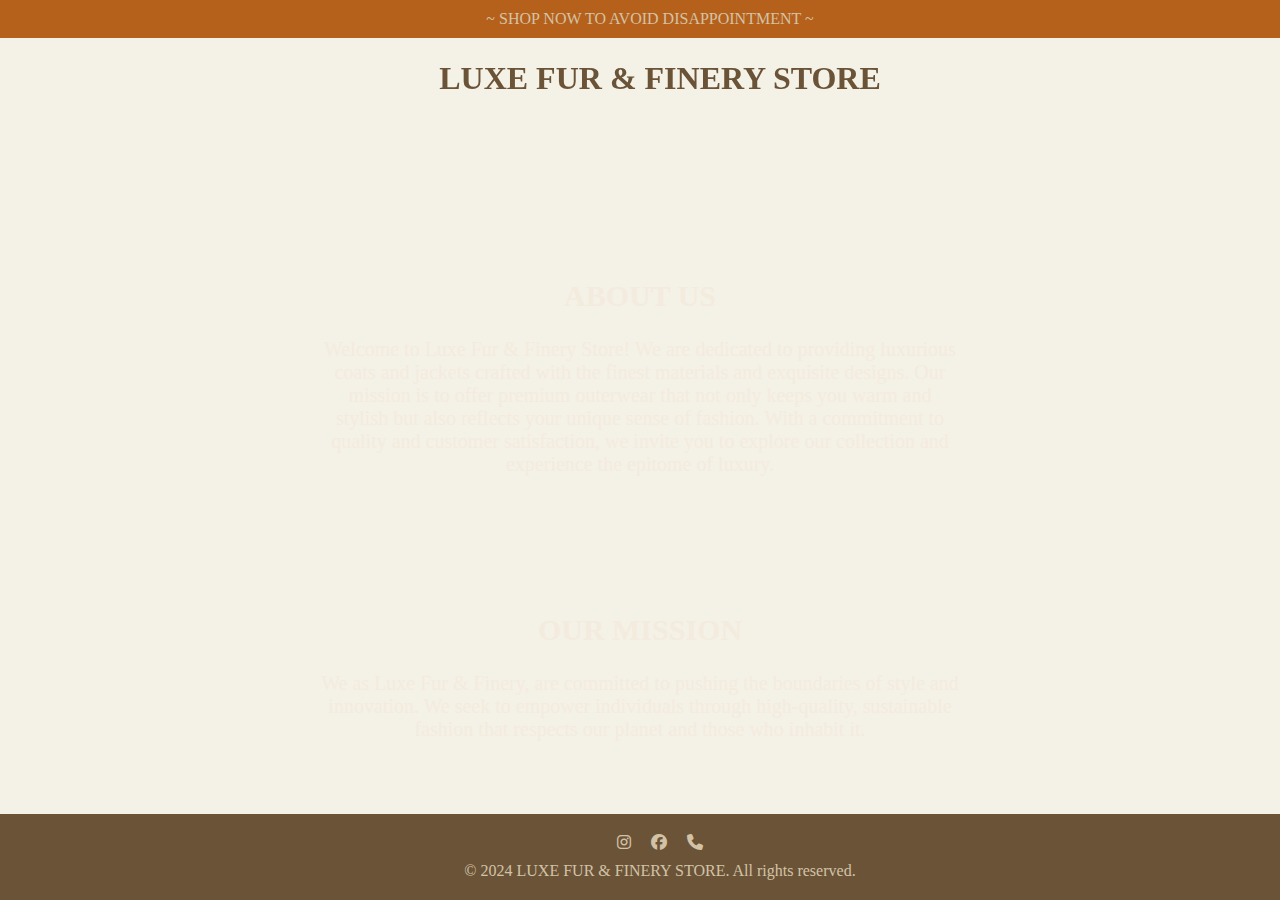
==== html/about.html @ 058064c0 "test" ====
<!DOCTYPE html>
<html lang="en">
<head>
    <meta charset="UTF-8">
    <meta name="viewport" content="width=device-width, initial-scale=1.0">
    <link rel="stylesheet" href="../css/styles.css">
    <link rel="stylesheet" href="https://cdnjs.cloudflare.com/ajax/libs/font-awesome/6.5.2/css/all.min.css">
    <link href="https://fonts.googleapis.com/css2?family=Playfair+Display:ital,wght@0,400..900;1,400..900&display=swap" rel="stylesheet">
    <title>Luxurious Coat & Jacket Online Store</title>
</head>
<body>
    <div class="banner">
        <a href="../html/product.html" class="banner-msg">~ SHOP NOW TO AVOID DISAPPOINTMENT ~</a>
        <!-- <span class="close-msg">&times;</span> -->
    </div>
    <header>
        <nav class="navbar" id="navbar">
            <h1>LUXE FUR & FINERY STORE</h1>
            <ul class="nav-links">
                <li><a href="../index.html">HOME</a></li>
                <li><a href="./about.html">ABOUT</a></li>
                <li><a href="./product.html">PRODUCT</a></li>
                <li><a href="./admin.html">ADMIN</a></li>
                <li><a href="./checkout.html">CART</a></li>
                <li><a href="./contact.html">CONTACT</a></li>
            </ul>
        </nav>
    </header>

    <div class="content">
        <br>
        <br>
        <br>
        <br>
        <br>
        <h2>ABOUT US</h2>
        <p>Welcome to Luxe Fur & Finery Store! We are dedicated to providing luxurious coats and jackets crafted with the finest materials and exquisite designs. Our mission is to offer premium outerwear that not only keeps you warm and stylish but also reflects your unique sense of fashion. With a commitment to quality and customer satisfaction, we invite you to explore our collection and experience the epitome of luxury.</p>
        <br>
        <br>
        <br>
        <br>
        <h2>OUR MISSION</h2>
        <p>We as Luxe Fur & Finery, are committed to pushing the boundaries of style and innovation. We seek to empower individuals through high-quality, sustainable fashion that respects our planet and those who inhabit it.</p>
    </div>
    
    <div class="vid">
        <video autoplay muted loop id="myvid">
            <!-- <source src="../videos/petal_20240610_155824.mp4" type="video/mp4"> -->
        </video>
    </div>


    <footer class="footer-container" id="footer">
        <div class="sm-icons">
            <a href=""><i class="fa-brands fa-instagram"></i></a>
            <a href=""><i class="fa-brands fa-facebook"></i></a>
            <a href=""><i class="fa-solid fa-phone"></i></a>
        </div>
        
        <div class="footer-bottom"> 
            <p>&copy; 2024 LUXE FUR & FINERY STORE. All rights reserved.</p>
        </div>

    </footer>
    <script src="../script/code.js"></script>
</body>
</html>
---- css/styles.css ----
#store {
    /* width: 80%; */
    margin: 0 auto;
    text-align: center;
    padding: 30px;
}

/* #coats {
    display: flex;
    justify-content: space-evenly;
} */

.coat {
    border: 1px solid black;
    padding: 50px;
    width: 30%;
    display: inline-block;
    margin: 20px;
}

/* .beige {
    background-color: beige;
} */

/* .brown {
    background-color: brown;
} */

body {
    /* font-family: Arial, sans-serif; */
    margin: 0;
    padding: 0;
    background-color: #f4f1e6;
    color: #444;
}

header {
    /* background-color: #d2c3a7; */
    padding: 20px;
    text-align: center;
    color: #6b5338;
}

.banner{
    background-color: #b6611b;
    display: flex;
    justify-content: center;
    padding: 10px;
    text-align: center;
    position: fixed;
    top: 0;
    left: 0;
    width: 100%;
    z-index: 1000;
    animation: slideIn 0.5s ease-in-out;
}

.banner a {
    text-decoration: none;
    color: #d2c3a7;
}

.close-msg {
    float: right;
    font-size: 20px;
    cursor: pointer;
}

@keyframes slideIn {
    from {
        transform: translateY(-100%);
    }
    to {
        transform: translateY(0);
    }
}

nav ul {
    list-style-type: none;
    padding: 0;
    margin: 0;
}

nav ul li {
    display: inline-block;
    margin-right: 20px;
    opacity: 0;
    /* animation: fadeIn 1s forwards;
    animation-delay: calc(var(--animation-order) * 0.2s); */
}

main {
    padding: 20px;
}

.coat h2 {
    color: #333;
}

.coat p {
    color: #666;
}

#navbar {
    padding: 20px;
    padding-top: 39px;
}

.navbar {
    background-color: rgba(0, 0, 0, 0);;
    transition: background-color 0.3s ease-in-out;
    padding: 30px 20px;
    display: flex;
    flex-direction: column;
    align-items: center;
    animation: fadeIn 1s ease-in-out;
    position: fixed;
    top: 0;
    left: 0;
    width: 100%;
    z-index: 899;
}

.navbar.scrolled {
    background-color: #d2c3a7; 
  }

/* .navbar > h1 ul {
    position: sticky;
    top: 0;
} */

.nav-links {
    list-style-type: none;
    margin: 0;
    padding: 0;
    display: flex;
    align-items: center;
}

.nav-links li {
    margin-right: 20px;
    opacity: 0;
    animation: fadeIn 1s forwards;
    animation-delay: calc(var(--animation-order) * 0.2s);
}

.nav-links li:last-child {
    margin-right: 0;
}

@keyframes fadeIn {
    from {
        opacity: 0;
        transform: translateY(-20px);
    }
    to {
        opacity: 1;
        transform: translateY(0);
    }
}

/* .imgslide {
    background-image: url("/imgs/three-multicultural-women-street.jpg");
    background-color: #cccccc;
    height: 500px;
    background-position: center;
    background-repeat: no-repeat;
    background-size: cover;
    position: relative;
  }
  
  .imgtext {
    text-align: center;
    position: absolute;
    top: 50%;
    left: 50%;
    transform: translate(-50%, -50%);
    color: white;
  } */

  .footer-container {
    background-color: #6b5338;
    color: #d2c3a7;
    padding: 20px;
    width: 100%;
    position: fixed;
    bottom: 0;
    /* transition: transform 0.3s ease-in-out;  */
}

/* .footer-container.sticky {
    transform: translateY(0);
} */

.sm-icons {
    display: flex;
    justify-content: center;
}

.sm-icons a {
    margin: 0 10px;
    color: #d2c3a7;
    text-decoration: none;
    padding-bottom: 10px;
}

.footer-bottom {
    text-align: center;
}

.footer-bottom p {
    margin: 0;
}

.carousel {
    position: relative;
    height: 580px; 
    overflow: hidden;
    width: 100%;
}

.carousel-inner {
    display: flex;
    transition: transform 0.5s ease-in-out;
}

.carousel img {
    width: 100%;
    height: auto;
}

.img1 {
    /* position: relative; */
    width: 100%;
    height: 100px; 
    background-size: cover;
    margin-bottom: 20px;
    background: url('../imgs/elegant-woman-brown-coat-spring-city.jpg')
}

.img2 {
    /* position: relative; */
    width: 100%;
    height: 100px; 
    background-size: cover;
    margin-bottom: 20px;
    background: url('../imgs/handsome-african-american-man-being-serious-with-copy-space.jpg')
}

.img3 {
    /* position: relative; */
    width: 100%;
    height: 100px; 
    background-size: cover;
    margin-bottom: 20px;
    background: url('../imgs/medium-shot-friends-posing-night-with-flash.jpg')
}

.img4 {
    /* position: relative; */
    width: 100%;
    height: 100px; 
    background-size: cover;
    margin-bottom: 20px;
    background: url('../imgs/elegant-woman-brown-coat-spring-city.jpg')
}

.navbar.scrolled {
    background-color: #d2c3a7; 
  }

.nav-links {
    list-style-type: none;
    margin: 0;
    padding: 0;
    display: flex;
    align-items: center;
}

.nav-links li {
    margin-right: 20px;
    opacity: 0;
    animation: fadeIn 1s forwards;
    animation-delay: calc(var(--animation-order) * 0.2s);
}

.nav-links a {
    color: rgb(250, 243, 234);
    text-decoration: none;
    position: relative;
    transition: border-bottom 0.8s ease;
}

.nav-links a:hover::after {
    content: '';
    display: block;
    width: 100%;
    height: 2px;
    background-color: rgb(250, 243, 234);
    position: absolute;
    bottom: -3px; 
    left: 0;
}

.nav-links li:last-child {
    margin-right: 0;
}

@keyframes fadeIn {
    from {
        opacity: 0;
        transform: translateY(-20px);
    }
    to {
        opacity: 1;
        transform: translateY(0);
    }
}

#myVideo {
    position: fixed;
    right: 0;
    bottom: 0;
    min-width: 100%; 
    min-height: 100%;
  }

  .content {
    position: absolute;
    top: 50%;
    left: 50%;
    transform: translate(-50%, -50%);
    text-align: center;
    z-index: 1; 
    color: rgb(244, 235, 223);
    font-size: 20px;
}

.vid {
    position: relative;
}

video {
    width: 100%;
    height: auto;
}
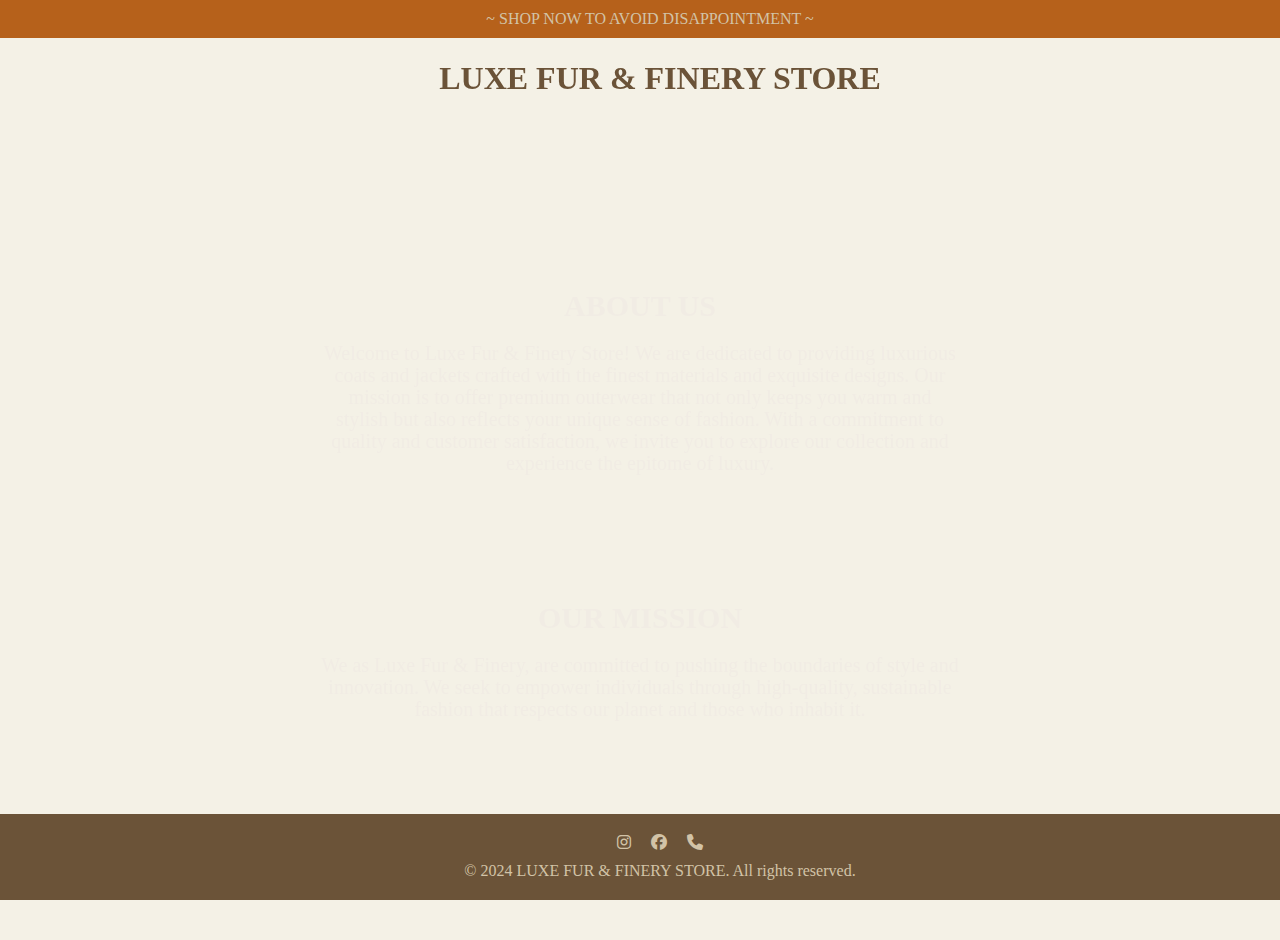
==== commit 0cbd25cd: "added background" ====
--- a/html/about.html
+++ b/html/about.html
@@ -8,7 +8,8 @@
     <link href="https://fonts.googleapis.com/css2?family=Playfair+Display:ital,wght@0,400..900;1,400..900&display=swap" rel="stylesheet">
     <title>Luxurious Coat & Jacket Online Store</title>
 </head>
-<body>
+<body class="bdy">
+    <div class="background-container"></div>
     <div class="banner">
         <a href="../html/product.html" class="banner-msg">~ SHOP NOW TO AVOID DISAPPOINTMENT ~</a>
         <!-- <span class="close-msg">&times;</span> -->
@@ -43,11 +44,11 @@
         <p>We as Luxe Fur & Finery, are committed to pushing the boundaries of style and innovation. We seek to empower individuals through high-quality, sustainable fashion that respects our planet and those who inhabit it.</p>
     </div>
     
-    <div class="vid">
+    <!-- <div class="vid">
         <video autoplay muted loop id="myvid">
-            <!-- <source src="../videos/petal_20240610_155824.mp4" type="video/mp4"> -->
+            <source src="https://tyra-parring.github.io/host-/image/6255534-uhd_4096_2160_25fps-ezgif.com-optimize.gif">
         </video>
-    </div>
+    </div> -->
 
 
     <footer class="footer-container" id="footer">
--- a/css/styles.css
+++ b/css/styles.css
@@ -333,8 +333,11 @@
     transform: translate(-50%, -50%);
     text-align: center;
     z-index: 1; 
-    color: rgb(244, 235, 223);
+    color: rgb(241, 236, 228);
     font-size: 20px;
+    padding-bottom: 200px;
+    padding-top: 200px;
+    line-height: 22px;
 }
 
 .vid {
@@ -345,3 +348,13 @@
     width: 100%;
     height: auto;
 }
+
+.bdy {
+    margin: 0;
+    padding: 0;
+    background-image: url('https://tyra-parring.github.io/host-/image/6255534-uhd_4096_2160_25fps-ezgif.com-optimize.gif');
+    background-size: cover;
+    background-repeat: no-repeat;
+    background-attachment: fixed;
+    height: 100vh;
+}
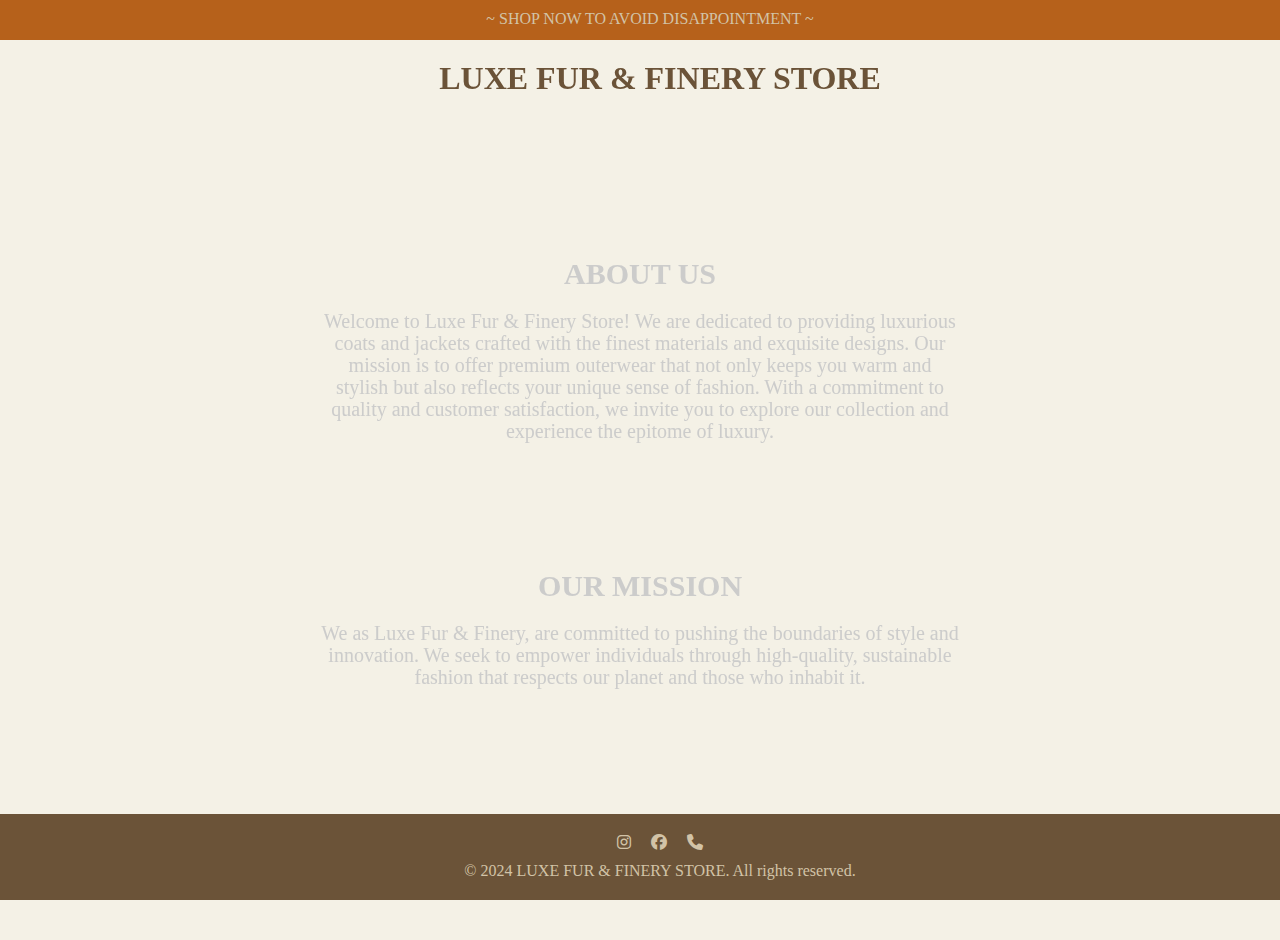
==== commit 1f2ea315: "added  overlay & changed text color" ====
--- a/html/about.html
+++ b/html/about.html
@@ -8,33 +8,33 @@
     <link href="https://fonts.googleapis.com/css2?family=Playfair+Display:ital,wght@0,400..900;1,400..900&display=swap" rel="stylesheet">
     <title>Luxurious Coat & Jacket Online Store</title>
 </head>
-<body class="bdy">
-    <div class="background-container"></div>
+<body>
     <div class="banner">
         <a href="../html/product.html" class="banner-msg">~ SHOP NOW TO AVOID DISAPPOINTMENT ~</a>
         <!-- <span class="close-msg">&times;</span> -->
-    </div>
-    <header>
-        <nav class="navbar" id="navbar">
-            <h1>LUXE FUR & FINERY STORE</h1>
-            <ul class="nav-links">
-                <li><a href="../index.html">HOME</a></li>
+        </div>
+        <header>
+            <nav class="navbar" id="navbar">
+                <h1>LUXE FUR & FINERY STORE</h1>
+                <ul class="nav-links">
+                    <li><a href="../index.html">HOME</a></li>
                 <li><a href="./about.html">ABOUT</a></li>
                 <li><a href="./product.html">PRODUCT</a></li>
                 <li><a href="./admin.html">ADMIN</a></li>
                 <li><a href="./checkout.html">CART</a></li>
                 <li><a href="./contact.html">CONTACT</a></li>
-            </ul>
-        </nav>
-    </header>
-
-    <div class="content">
-        <br>
-        <br>
-        <br>
-        <br>
-        <br>
-        <h2>ABOUT US</h2>
+                </ul>
+                </nav>
+                </header>
+                
+                <div class="bdy">
+                <div class="content">
+                    <br>
+                    <br>
+                    <br>
+                    <br>
+                    <br>
+                    <h2>ABOUT US</h2>
         <p>Welcome to Luxe Fur & Finery Store! We are dedicated to providing luxurious coats and jackets crafted with the finest materials and exquisite designs. Our mission is to offer premium outerwear that not only keeps you warm and stylish but also reflects your unique sense of fashion. With a commitment to quality and customer satisfaction, we invite you to explore our collection and experience the epitome of luxury.</p>
         <br>
         <br>
@@ -49,7 +49,7 @@
             <source src="https://tyra-parring.github.io/host-/image/6255534-uhd_4096_2160_25fps-ezgif.com-optimize.gif">
         </video>
     </div> -->
-
+    </div>
 
     <footer class="footer-container" id="footer">
         <div class="sm-icons">
--- a/css/styles.css
+++ b/css/styles.css
@@ -46,6 +46,7 @@
     display: flex;
     justify-content: center;
     padding: 10px;
+    padding-bottom: 12px;
     text-align: center;
     position: fixed;
     top: 0;
@@ -333,10 +334,9 @@
     transform: translate(-50%, -50%);
     text-align: center;
     z-index: 1; 
-    color: rgb(241, 236, 228);
+    color:  rgb(255, 255, 254);
     font-size: 20px;
-    padding-bottom: 200px;
-    padding-top: 200px;
+    padding-bottom: 145px;
     line-height: 22px;
 }
 
@@ -357,4 +357,5 @@
     background-repeat: no-repeat;
     background-attachment: fixed;
     height: 100vh;
-}
+    filter: brightness(0.8);
+}
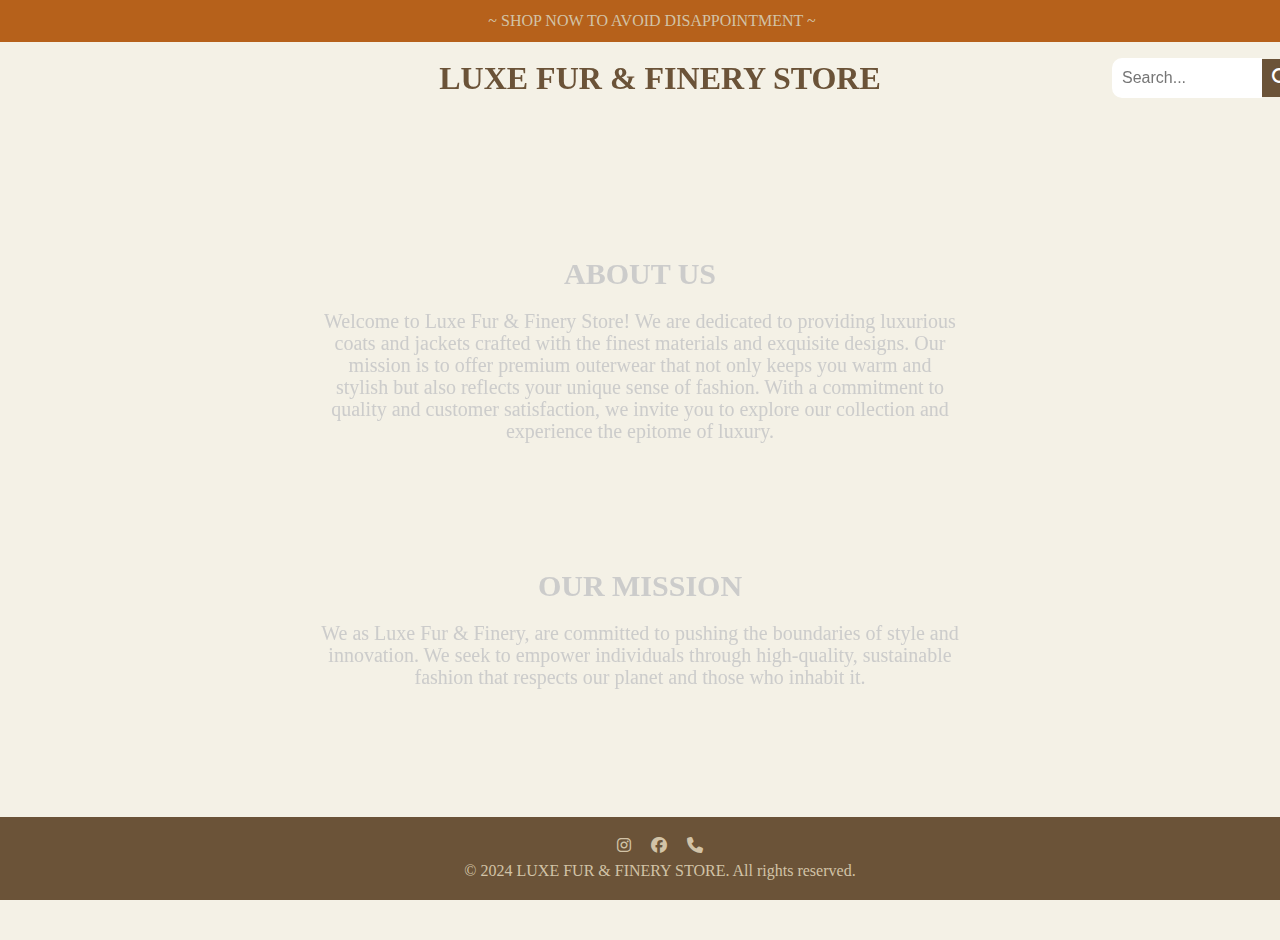
==== commit c5b16fb5: "updated nav" ====
--- a/html/about.html
+++ b/html/about.html
@@ -24,6 +24,10 @@
                 <li><a href="./checkout.html">CART</a></li>
                 <li><a href="./contact.html">CONTACT</a></li>
                 </ul>
+                <div class="search-bar">
+                    <input type="search" placeholder="Search...">
+                    <button><i class="fas fa-search"></i></button>
+                  </div>
                 </nav>
                 </header>
                 
--- a/css/styles.css
+++ b/css/styles.css
@@ -47,6 +47,7 @@
     justify-content: center;
     padding: 10px;
     padding-bottom: 12px;
+    padding: 12px;
     text-align: center;
     position: fixed;
     top: 0;
@@ -122,6 +123,41 @@
     z-index: 899;
 }
 
+.search-bar {
+    position: absolute;
+    top: 50%;
+    right: 20px;
+    transform: translateY(-50%);
+    display: flex;
+    align-items: center;
+  }
+  
+  .search-bar input[type="search"] {
+    padding: 10px;
+    border: none;
+    border-radius: 10px 0 0 10px;
+    width: 150px;
+    height: 40px;
+    font-size: 16px;
+  }
+  
+  .search-bar button {
+    background-color: #6b5338;
+    color: #fff;
+    border: none;
+    padding: 10px;
+    border-radius: 0 10px 10px 0;
+    cursor: pointer;
+  }
+  
+  .search-bar button:hover {
+    background-color: #d2c3a7;
+  }
+  
+  .search-bar i {
+    font-size: 18px;
+  }
+
 .navbar.scrolled {
     background-color: #d2c3a7; 
   }
@@ -203,7 +239,7 @@
     margin: 0 10px;
     color: #d2c3a7;
     text-decoration: none;
-    padding-bottom: 10px;
+    padding-bottom: 7px;
 }
 
 .footer-bottom {
@@ -237,7 +273,7 @@
     height: 100px; 
     background-size: cover;
     margin-bottom: 20px;
-    background: url('../imgs/elegant-woman-brown-coat-spring-city.jpg')
+    background-image: url('https://tyra-parring.github.io/host-/image/elegant-woman-brown-coat-spring-city.jpg');
 }
 
 .img2 {
@@ -359,3 +395,12 @@
     height: 100vh;
     filter: brightness(0.8);
 }
+
+.collection-container {
+    padding-bottom: 100px;
+}
+
+.collection-container a {
+    text-decoration: none;
+    color: rgb(250, 243, 234) ;
+}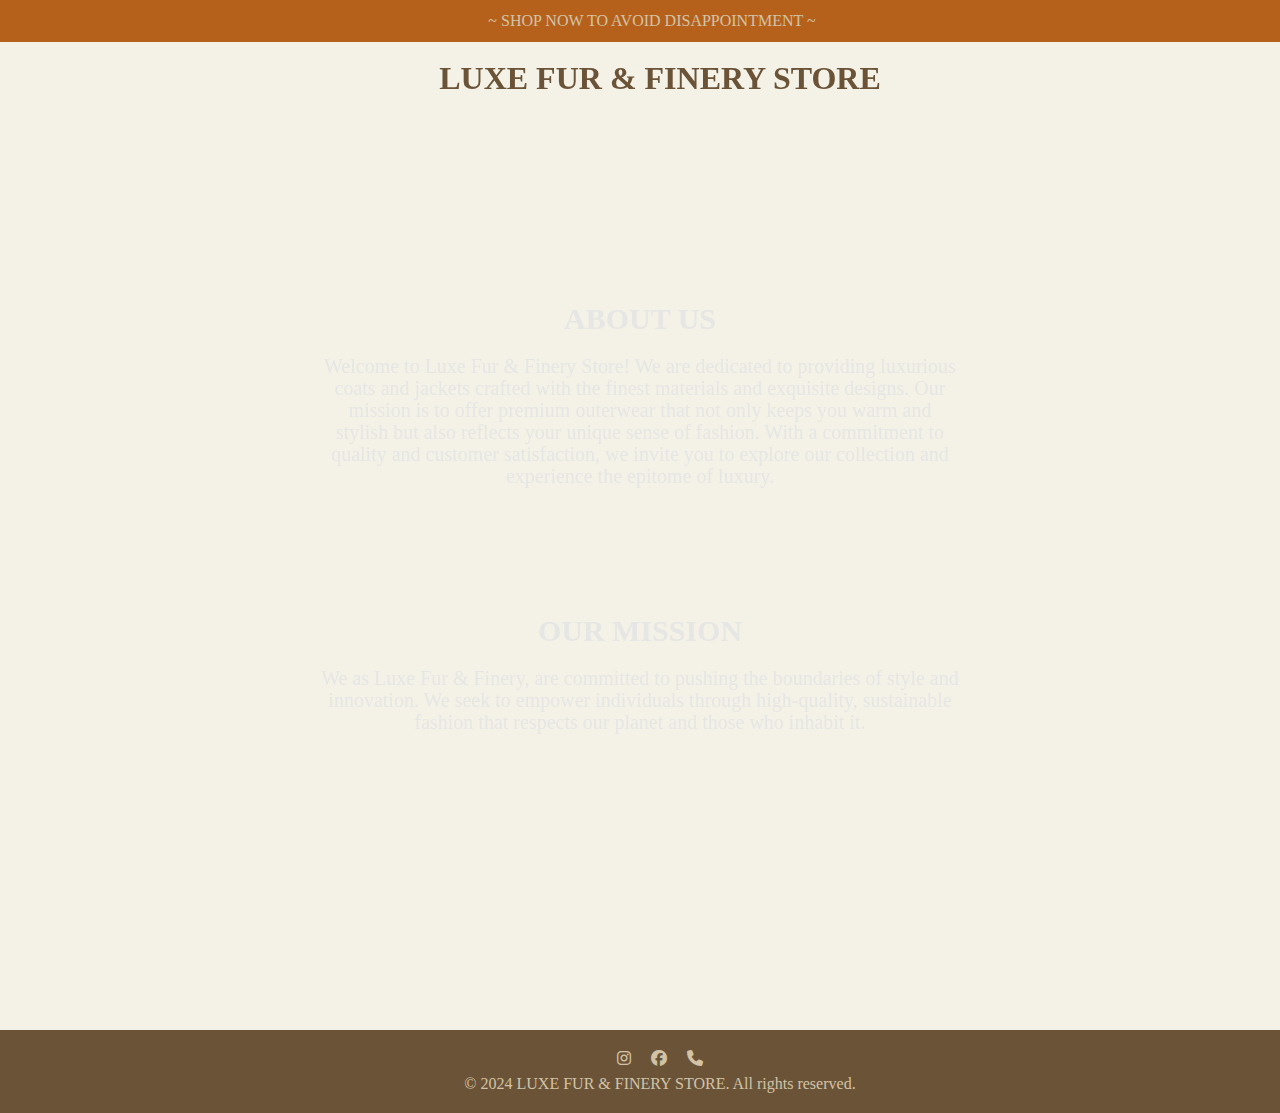
==== commit 6c26f5be: "corrected navbar" ====
--- a/html/about.html
+++ b/html/about.html
@@ -24,10 +24,6 @@
                 <li><a href="./checkout.html">CART</a></li>
                 <li><a href="./contact.html">CONTACT</a></li>
                 </ul>
-                <div class="search-bar">
-                    <input type="search" placeholder="Search...">
-                    <button><i class="fas fa-search"></i></button>
-                  </div>
                 </nav>
                 </header>
                 
--- a/css/styles.css
+++ b/css/styles.css
@@ -5,26 +5,28 @@
     padding: 30px;
 }
 
+.store-container {
+    padding: 0;
+    margin: 0;
+}
+
+.main {
+    min-height: 100%;
+}
+
 /* #coats {
     display: flex;
     justify-content: space-evenly;
 } */
 
 .coat {
-    border: 1px solid black;
-    padding: 50px;
-    width: 30%;
+    padding: 20px; 
+    width: calc(33.33% - 40px); 
     display: inline-block;
-    margin: 20px;
-}
-
-/* .beige {
-    background-color: beige;
-} */
-
-/* .brown {
-    background-color: brown;
-} */
+    margin: 0 10px 20px; 
+    box-sizing: border-box; 
+    vertical-align: top; 
+}
 
 body {
     /* font-family: Arial, sans-serif; */
@@ -103,9 +105,65 @@
     color: #666;
 }
 
+.coat .image-container {
+    position: relative;
+    display: inline-block;
+}
+
+.coat .hover-image {
+    position: absolute;
+    top: 0;
+    left: 0;
+    opacity: 0;
+    transition: transform 4s ease;
+}
+
+.coat .hover-image:nth-child(n+2) {
+    display: none;
+}
+
+.coat:hover .hover-image {
+    display: block;
+    opacity: 1;
+}
+
+.coat:hover .main-image {
+    opacity: 0;
+}
+
+.coat p {
+    font-size: x-large;
+    justify-content: center;
+}
+
+.coat h2 {
+   display: flex;
+   justify-content: center;
+   font-weight: 100;
+}
+
+.coat button[type="submit"] {
+    background-color: transparent;
+    border: 1px solid white;
+    color: white;
+    padding: 10px 118px;
+    font-size: 16px;
+    cursor: pointer;
+}
+
+.coat button[type="submit"]:hover {
+    background-color: white;
+    color: #6b5338;
+}
+
+
 #navbar {
     padding: 20px;
     padding-top: 39px;
+}
+
+.mglass {
+    justify-content: right;
 }
 
 .navbar {
@@ -126,7 +184,8 @@
 .search-bar {
     position: absolute;
     top: 50%;
-    right: 20px;
+    right: 100px;
+    margin-top: 35px;
     transform: translateY(-50%);
     display: flex;
     align-items: center;
@@ -145,7 +204,7 @@
     background-color: #6b5338;
     color: #fff;
     border: none;
-    padding: 10px;
+    padding: 11px;
     border-radius: 0 10px 10px 0;
     cursor: pointer;
   }
@@ -161,11 +220,6 @@
 .navbar.scrolled {
     background-color: #d2c3a7; 
   }
-
-/* .navbar > h1 ul {
-    position: sticky;
-    top: 0;
-} */
 
 .nav-links {
     list-style-type: none;
@@ -221,9 +275,18 @@
     color: #d2c3a7;
     padding: 20px;
     width: 100%;
-    position: fixed;
+    /* position: fixed; */
     bottom: 0;
     /* transition: transform 0.3s ease-in-out;  */
+}
+
+.footer-container {
+    background-color: #6b5338;
+    color: #d2c3a7;
+    padding: 20px;
+    width: 100%;
+    position: relative;
+    bottom: 0;
 }
 
 /* .footer-container.sticky {
@@ -393,7 +456,8 @@
     background-repeat: no-repeat;
     background-attachment: fixed;
     height: 100vh;
-    filter: brightness(0.8);
+    filter: brightness(0.9);
+    padding-top: 90px;
 }
 
 .collection-container {
@@ -403,4 +467,89 @@
 .collection-container a {
     text-decoration: none;
     color: rgb(250, 243, 234) ;
+}
+
+.lux {
+    color: rgb(250, 243, 234);
+    display: flex;
+    justify-content: center;
+}
+
+.lux2 {
+    color: rgb(250, 243, 234);
+    margin-top: 55px;
+}
+
+.backimg {
+    background: url(https://tyra-parring.github.io/host-/image/pexels-lenacs-10884711.jpg);
+    margin: 0;
+    padding: 0;
+    background-size: cover;
+    background-repeat: no-repeat;
+    background-attachment: fixed;
+    height: 100vh;
+    overflow-x: hidden;
+}
+
+.store-container {
+    width: 100%; 
+    overflow-x: hidden; 
+}
+
+body {
+    width: 100%;
+    overflow-x: hidden;
+}
+
+#wmncoats h2 {
+    color: rgb(250, 243, 234);
+}
+
+#wmncoats p {
+    color: rgb(250, 243, 234);
+    font-size: x-large;
+    justify-content: center;
+}
+
+.main-image {
+    width: 310px;
+}
+
+.hover-image {
+    width: 310px;
+}
+
+#mencoats h2{
+    color: #f4f1e6;
+}
+
+#mencoats p {
+    color: #f4f1e6;
+}
+
+.bckgrnd {
+    background: url(https://tyra-parring.github.io/host-/image/pexels-clarissa-schwarz-8941371.jpg);
+}
+
+.bckgrnd [type="submit"] {
+    background-color: transparent;
+    border: 1px solid white;
+    color: white;
+    padding: 5px 7px;
+    font-size: 12px;
+    font-weight: 400;
+    cursor: pointer;
+}
+
+.bckgrnd [type="submit"]:hover {
+    background-color: white;
+    color: #6b5338;
+}
+
+.checkout-container {
+    color: #f4f1e6;
+}
+
+.checkout-container h2 {
+margin-top: 90px;
 }